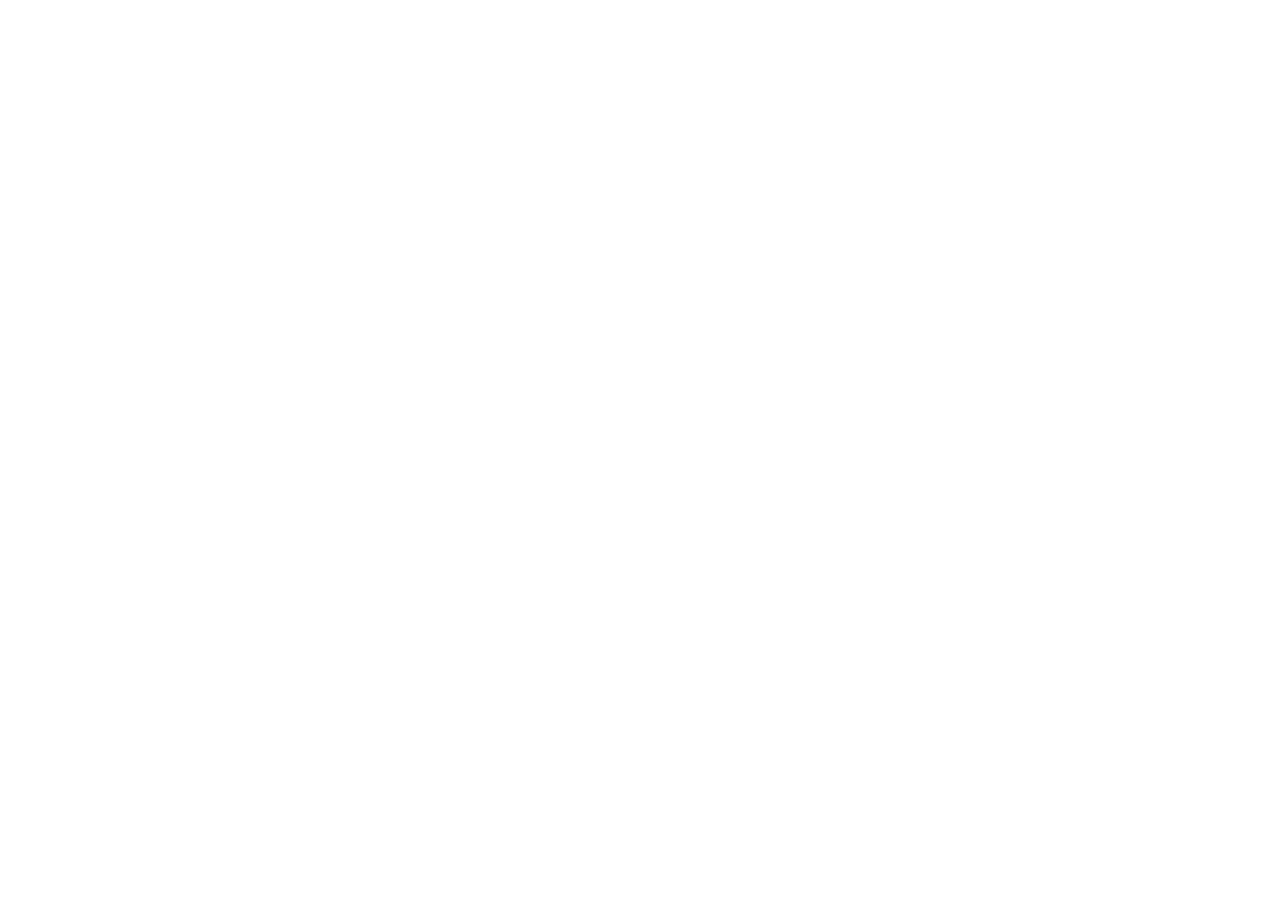
==== va.html @ 5bf2095c "Add files via upload" ====
<!DOCTYPE html>
<html lang="en">
<head>
  <meta charset="UTF-8">
  <meta name="viewport" content="width=device-width, initial-scale=1.0">
  <link rel="stylesheet" href="st.css">
  <title>whatsupman</title>
</head>
<body>
    <div class="container">  
        <div class="valentines">
          <div class="flap"></div>
          <div class="envelope"></div>
          <div class="front"></div>
          <div class="card">
          <div class="text"></div>
          <div class="hearts">
            <div class="one"></div>
            <div class="two"></div>
            <div class="three"></div>
            <div class="four"></div>
            <div class="five"></div>
        </div>
        </div>
        <div class="shadow"></div>
        </div>
    <script src="jsc.js"></script>
</body>
</html>
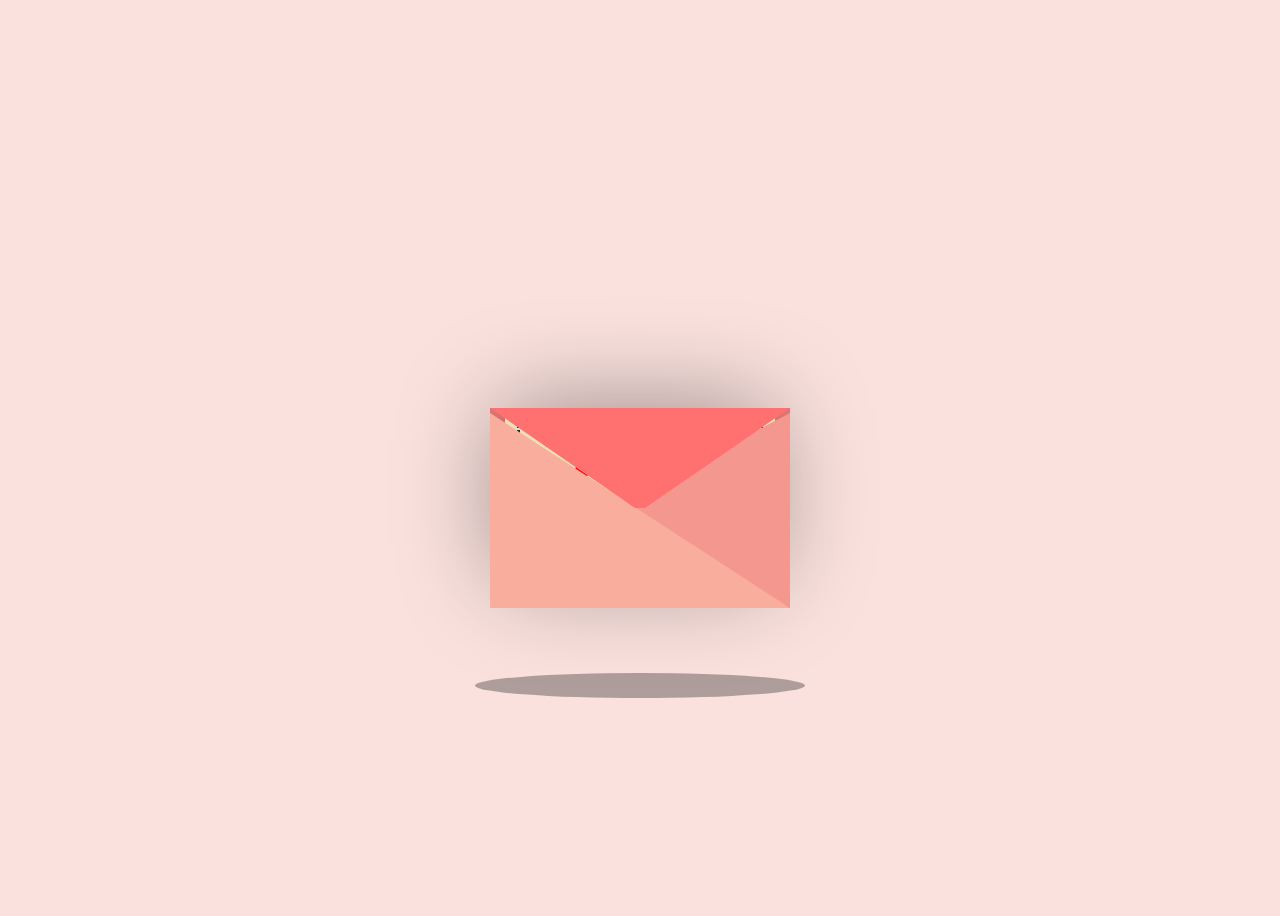
==== commit 1b741daf: "Update and rename index.html to va.html" ====
--- a/va.html
+++ b/va.html
@@ -26,4 +26,4 @@
         </div>
     <script src="jsc.js"></script>
 </body>
-</html>+</html>
--- a/st.css
+++ b/st.css
@@ -0,0 +1,276 @@
+body {
+  display: flex;
+  justify-content: center;
+  align-items: center;
+  height: 100vh;
+  background-color: #fae1dd;
+}
+
+.container {
+  position: relative;
+}
+
+.valentines {
+  position: relative;
+  top: 50px;
+  animation: up 3s linear infinite;
+}
+
+.valentines.open {
+  animation-play-state: paused;
+}
+
+.valentines.open .shadow {
+  animation-play-state: paused;
+}
+
+.envelope {
+  position: relative;
+  width: 300px;
+  height:200px;
+  background-color: #f08080; 
+}
+
+.flap {
+  position: absolute;
+  width: 0;
+  height: 0;
+  border-top: 100px solid #ff7171;
+  border-left: 145px solid transparent;
+  border-right: 145px solid transparent;
+  padding: 5px;
+  top: 0;
+  left: 0;
+  z-index: 12;
+  transition: 1s;
+  transform-origin: top;
+}
+
+.flap.open {
+  transform: rotateX(180deg);
+  z-index: 0;
+}
+
+.card {
+  position: absolute;
+  background-color: #eae2b7;
+  width: 270px;
+  height: 170px;
+  top:5px;
+  left:15px;
+  box-shadow: -5px -5px 100px rgba(0,0,0,0.4);
+}
+
+.card:before {
+  content:"";
+  position: absolute;
+  border:3px solid #003049;
+  border-style: dotted;
+  width: 240px;
+  heighT: 140px;
+  left:12px;
+  top:12px;
+}
+
+.text {
+  position: absolute;
+  font-family: 'Brush Script MT', cursive;
+  font-size: 28px;
+  text-align: center;
+  line-height:25px;
+  top:19px;
+  left:85px;
+  color: #003049;
+}
+
+.heart:before,
+.heart:after {
+  content: "";
+  background-color: #d62828;
+  border-radius: 50%;
+  height: 30px;
+  position: absolute;
+  width: 30px;
+}
+
+.heart:before {
+  top: -15px;
+  left: 0;
+}
+
+.heart:after {
+  left: 15px;
+  top: 0;
+}
+.front {
+  position: absolute;
+  border-right: 180px solid #f4978e;
+  border-top: 95px solid transparent;
+  border-bottom: 100px solid transparent;
+  left:120px;
+  top:5px;
+  width:0;
+  height:0;
+  z-index:10;
+}
+
+.front:before {
+  position: absolute;
+  content:"";
+  border-left: 300px solid #f8ad9d;
+  border-top: 195px solid transparent;
+  left:-120px;
+  top:-95px;
+  width:0;
+  height:0;
+}
+
+.shadow {
+  position: absolute;
+  width: 330px;
+  height: 25px;
+  border-radius:50%;
+  background-color: rgba(0,0,0,0.3);
+  top:265px;
+  left:-15px;
+  animation: scale 3s linear infinite;
+  z-index:-1;
+}
+
+@keyframes up {
+  0%, 100% {
+    transform: translateY(0);
+  }
+  50% {
+    transform: translateY(-30px);
+  }
+}
+
+@keyframes scale {
+  0%, 100% {
+    transform: scaleX(1);
+  }
+  50% {
+    transform: scaleX(0.85);
+  }
+}
+
+.hearts {
+  position: absolute;
+  opacity: 1;
+  transition: 3s;
+}
+
+.valentines.open .hearts {
+  opacity: 0;
+  transition: 3s;
+}
+
+.one, .two, .three, .four, .five {
+  background-color: red;
+  display: inline-block;
+  height: 10px;
+  margin: 0 10px;
+  position: relative;
+  transform: rotate(-45deg);
+  width: 10px;
+  top:50px;
+}
+
+.one:before,
+.one:after, .two:before, .two:after, .three:before, .three:after, .four:before, .four:after, .five:before, .five:after {
+  content: "";
+  background-color: red;
+  border-radius: 50%;
+  height: 10px;
+  position: absolute;
+  width: 10px;
+}
+
+.one:before, .two:before, .three:before, .four:before, .five:before {
+  top: -5px;
+  left: 0;
+}
+
+.one:after, .two:after, .three:after, .four:after, .five:after {
+  left: 5px;
+  top: 0;
+}
+  
+.one {
+  left:10px;
+  animation: heart 1s ease-out infinite; 
+}
+
+.two {
+  left:30px;
+  animation: heart 2s ease-out infinite; 
+}
+
+.three {
+  left:50px;
+  animation: heart 1.5s ease-out infinite;
+}
+
+.four {
+  left:70px;
+  animation: heart 2.3s ease-out infinite;
+}
+
+.five {
+  left:90px;
+  animation: heart 1.7s ease-out infinite;
+}
+
+@keyframes heart {
+  0%{
+    transform: translateY(0) rotate(-45deg) scale(0.3);
+    opacity: 1;
+  }
+  100%{
+    transform: translateY(-150px) rotate(-45deg) scale(1.3);
+    opacity: 0.5;
+  }
+}
+
+.valentines.open .card {
+  animation: 3s moveout forwards;
+  transform: translateY(-170px);
+}
+
+.valentines.close .card {
+  animation: 3s movein forwards;
+  transform: translateY(0px);
+}
+
+@keyframes moveout {
+  0% {
+    transform: translateY(0);
+  }
+  40% {
+    transform: translateY(-170px);
+    height: 170px;
+  }
+  100% {
+    height: 2000px;
+    z-index: 20;
+  }
+}
+
+@keyframes movein {
+  0% {
+    transform: translateY(-170px);
+    height: 2000px;
+    z-index: 20;
+  }
+  60% {
+    transform: translateY(-170px);
+    height: 170px;
+    z-index: 10;
+  }
+  100% {
+    height: 170px;
+    z-index: 0;
+    transform: translateY(0px);
+  }
+}
